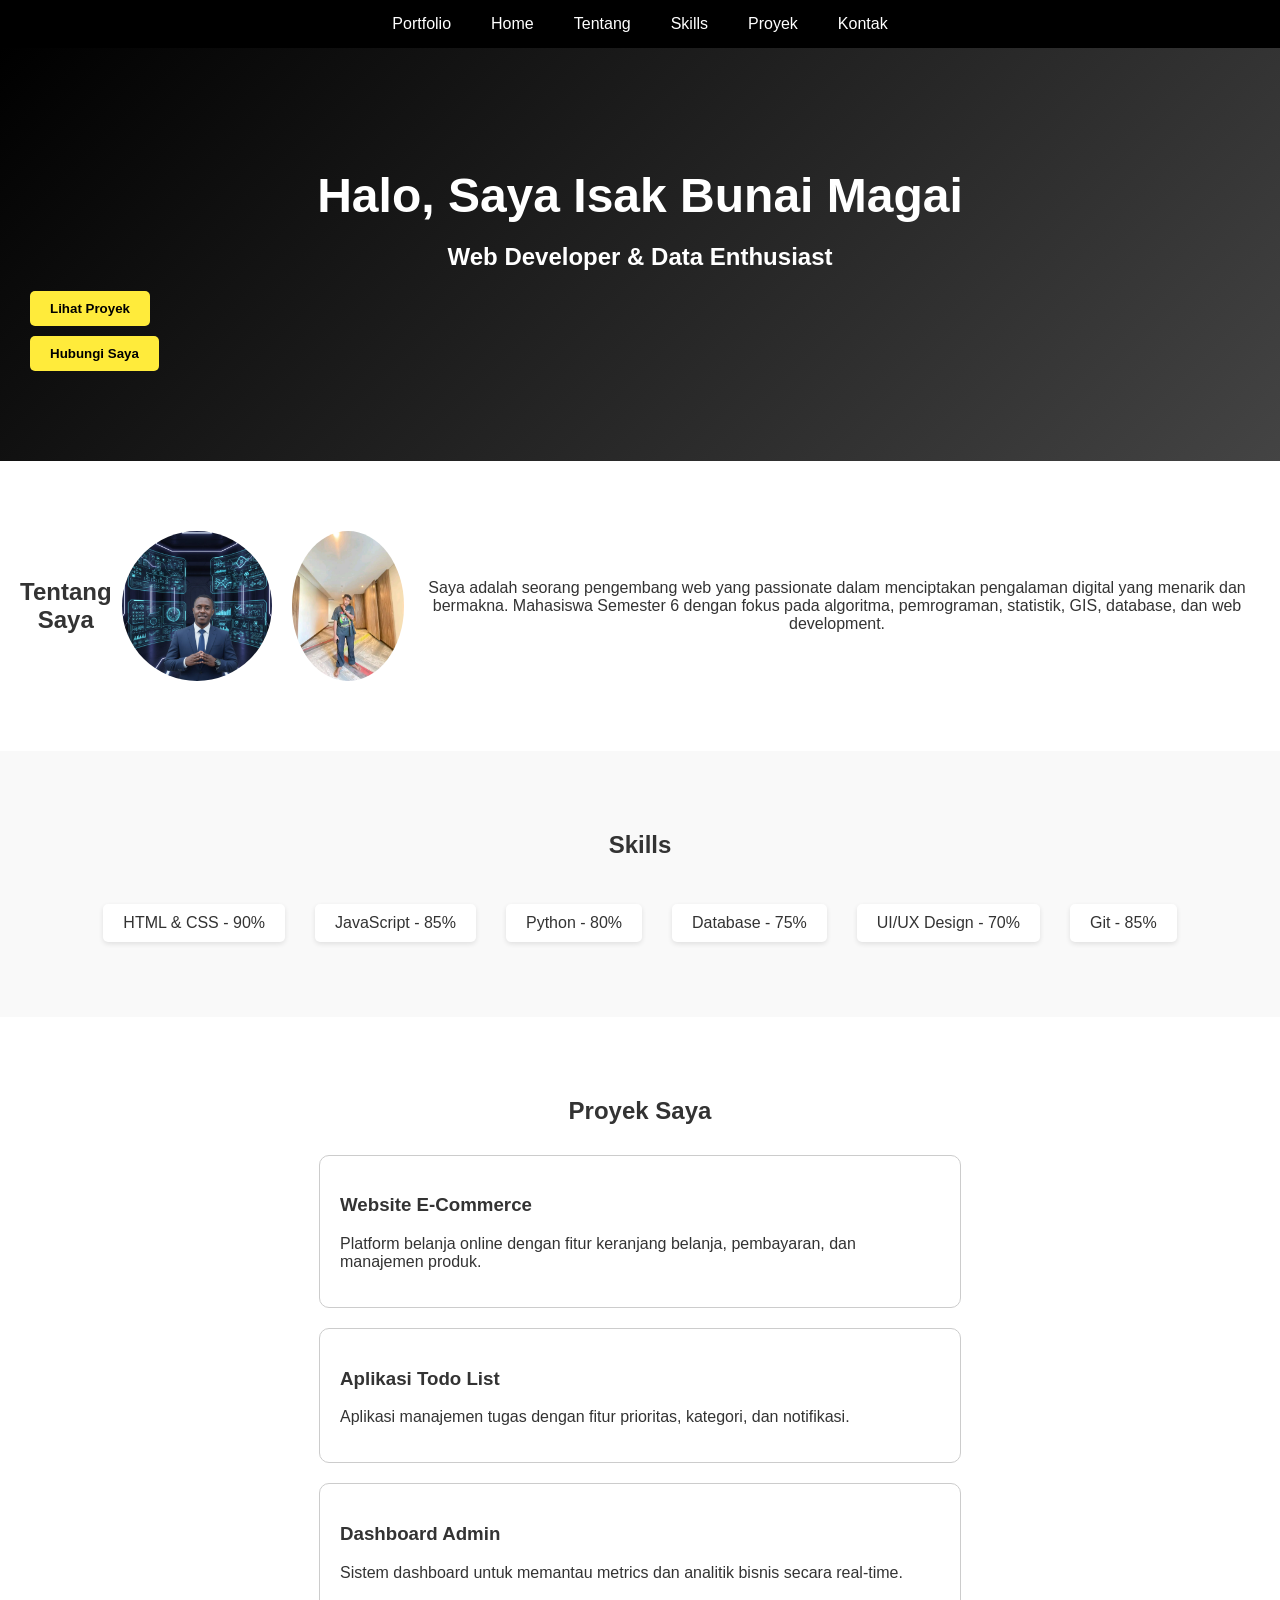
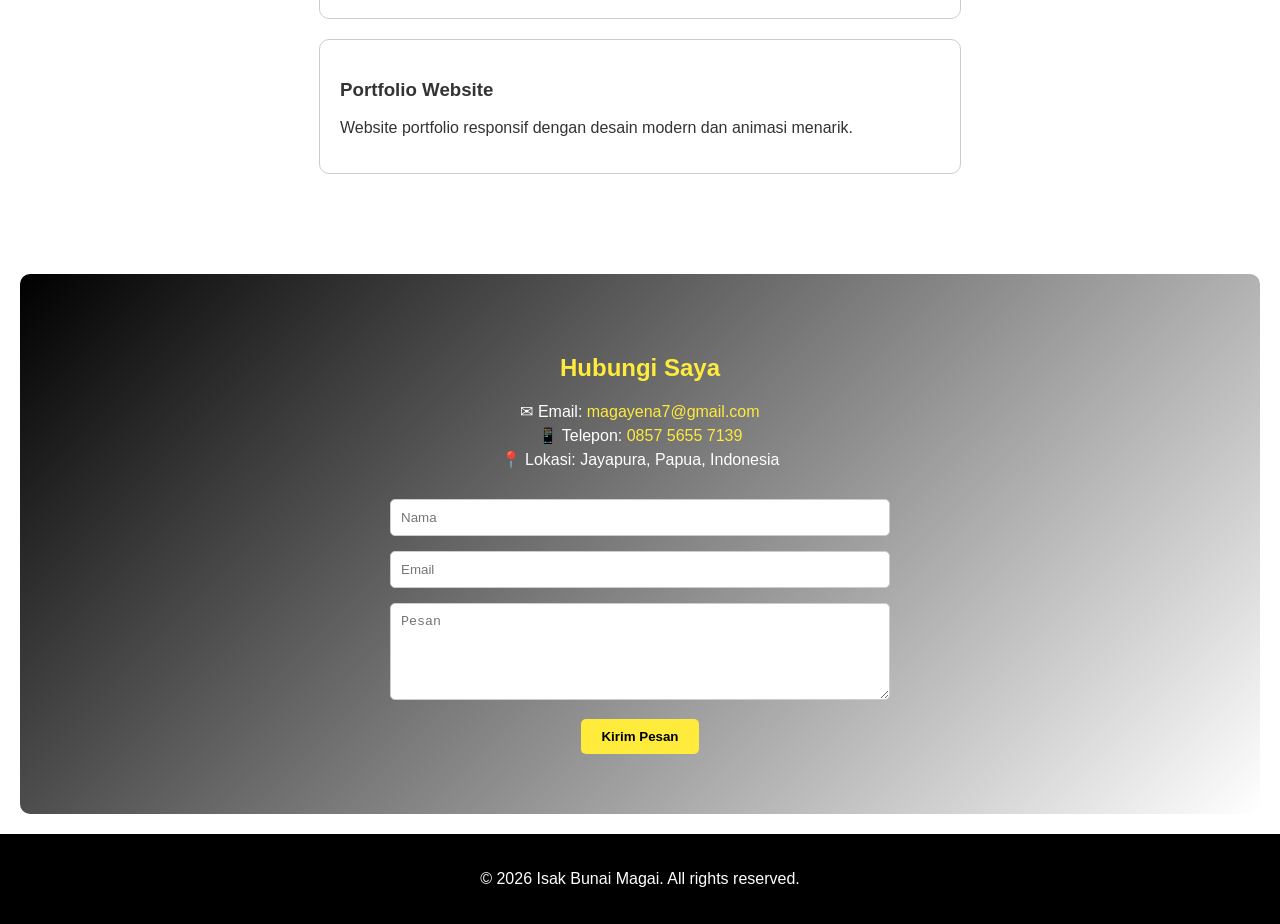
==== index.html @ d33b6208 "Add: meta description and keywords for SEO" ====
<!DOCTYPE html>
<html lang="id">
<head>
  <meta charset="UTF-8">
  <meta name="viewport" content="width=device-width, initial-scale=1.0">
  <meta name="description" content="Portofolio Isak Bunai Magai - Web Developer & Data Enthusiast dari Jayapura, Papua.">
  <meta name="keywords" content="Isak Bunai, Portofolio, Web Developer, Data Science, Jayapura, Papua">
  <title>Portfolio Isak Bunai Magai</title>
  <style>
    body {
      margin: 0;
      font-family: Arial, sans-serif;
      background: #fff;
      color: #333;
    }

    /* Navigasi */
    nav {
      background: #000;
      color: #fff;
      padding: 15px;
      position: sticky;
      top: 0;
      z-index: 100;
    }
    nav ul {
      list-style: none;
      display: flex;
      justify-content: center;
      margin: 0;
      padding: 0;
    }
    nav ul li {
      margin: 0 20px;
      cursor: pointer;
      transition: color 0.3s;
    }
    nav ul li:hover {
      color: #ffeb3b;
    }

    /* Hero Section */
    .hero {
      text-align: center;
      padding: 80px 20px;
      background: linear-gradient(135deg, #000, #444);
      color: #fff;
    }
    .hero h1 {
      font-size: 3em;
      margin-bottom: 10px;
    }
    .hero h2 {
      font-size: 1.5em;
      margin-bottom: 20px;
    }
    .hero button {
      background: #ffeb3b; /* kuning */
      color: #000;
      padding: 10px 20px;
      margin: 10px;
      border: none;
      border-radius: 5px;
      cursor: pointer;
      font-weight: bold;
    }
    .hero button:hover {
      background: #800080; /* ungu */
      color: #fff;
    }

    /* Tentang */
    .about {
      padding: 60px 20px;
      text-align: center;
      display: flex;
      flex-direction: column;
      align-items: center;
    }
    .about .profile-photo {
      margin: 10px;
    }
    @media (min-width: 600px) {
      .about {
        flex-direction: row;
        justify-content: center;
      }
    }
    .about img, .profile-photo {
      width: 150px;
      height: 150px;
      object-fit: cover;
      border-radius: 50%;
      margin: 10px;
      background: #ccc;
      display: inline-block;
    }

    /* Skills */
    .skills {
      padding: 60px 20px;
      background: #f9f9f9;
    }
    .skills h2 {
      text-align: center;
      margin-bottom: 30px;
    }
    .skills-list {
      display: flex;
      justify-content: center;
      flex-wrap: wrap;
    }
    .skills-list div {
      margin: 15px;
      text-align: center;
      padding: 10px 20px;
      background: #fff;
      border-radius: 5px;
      box-shadow: 0 2px 5px rgba(0,0,0,0.1);
    }

    /* Proyek */
    .projects {
      padding: 60px 20px;
    }
    .projects h2 {
      text-align: center;
      margin-bottom: 30px;
    }
    .project-card {
      margin: 20px auto;
      max-width: 600px;
      padding: 20px;
      border: 1px solid #ccc;
      border-radius: 10px;
    }
    .project-card:hover {
      box-shadow: 0 4px 10px rgba(0,0,0,0.2);
    }

    /* Kontak */
    .contact {
      padding: 60px 20px;
      background: linear-gradient(135deg, #000000, #ffffff); /* hitam putih */
      border-radius: 10px;
      margin: 20px;
      color: #fff;
    }
    .contact h2 {
      text-align: center;
      margin-bottom: 20px;
      color: #ffeb3b; /* judul kuning */
    }
    .contact-info {
      text-align: center;
      margin-bottom: 30px;
    }
    .contact-info p {
      margin: 5px 0;
      color: #fff;
    }
    .contact-info a {
      color: #ffeb3b;
      text-decoration: none;
    }
    .contact-info a:hover {
      text-decoration: underline;
    }
    form {
      max-width: 500px;
      margin: auto;
    }
    input, textarea {
      width: 100%;
      padding: 10px;
      margin-bottom: 15px;
      border: 1px solid #ccc;
      border-radius: 5px;
      box-sizing: border-box;
    }
    button {
      background: #ffeb3b; /* kuning */
      color: #000;
      padding: 10px 20px;
      border: none;
      border-radius: 5px;
      cursor: pointer;
      font-weight: bold;
      display: block;
      margin: auto;
    }
    button:hover {
      background: #800080; /* ungu */
      color: #fff;
    }

    /* Footer */
    footer {
      text-align: center;
      padding: 20px;
      background: #000;
      color: #fff;
    }
  </style>
</head>
<body>

  <!-- Navigasi -->
  <nav>
    <ul>
      <li>Portfolio</li>
      <li>Home</li>
      <li>Tentang</li>
      <li>Skills</li>
      <li>Proyek</li>
      <li>Kontak</li>
    </ul>
  </nav>

  <!-- Hero -->
  <section class="hero">
    <h1>Halo, Saya Isak Bunai Magai</h1>
    <h2>Web Developer & Data Enthusiast</h2>
    <button>Lihat Proyek</button>
    <button>Hubungi Saya</button>
  </section>

  <!-- Tentang -->
  <section class="about">
    <h2>Tentang Saya</h2>
    <img src="isak.jpg" alt="Foto Isak Bunai Magai" class="profile-photo">
    <img src="isak2.jpg" alt="Foto Isak Bunai Magai 2" class="profile-photo">
    <p>Saya adalah seorang pengembang web yang passionate dalam menciptakan pengalaman digital yang menarik dan bermakna. 
       Mahasiswa Semester 6 dengan fokus pada algoritma, pemrograman, statistik, GIS, database, dan web development.</p>
  </section>

  <!-- Skills -->
  <section class="skills">
    <h2>Skills</h2>
    <div class="skills-list">
      <div>HTML & CSS - 90%</div>
      <div>JavaScript - 85%</div>
      <div>Python - 80%</div>
      <div>Database - 75%</div>
      <div>UI/UX Design - 70%</div>
      <div>Git - 85%</div>
    </div>
  </section>

  <!-- Proyek -->
  <section class="projects">
    <h2>Proyek Saya</h2>
    <div class="project-card">
      <h3>Website E-Commerce</h3>
      <p>Platform belanja online dengan fitur keranjang belanja, pembayaran, dan manajemen produk.</p>
    </div>
    <div class="project-card">
      <h3>Aplikasi Todo List</h3>
      <p>Aplikasi manajemen tugas dengan fitur prioritas, kategori, dan notifikasi.</p>
    </div>
    <div class="project-card">
      <h3>Dashboard Admin</h3>
      <p>Sistem dashboard untuk memantau metrics dan analitik bisnis secara real-time.</p>
    </div>
    <div class="project-card">
      <h3>Portfolio Website</h3>
      <p>Website portfolio responsif dengan desain modern dan animasi menarik.</p>
    </div>
  </section>

  <!-- Kontak -->
  <section class="contact">
    <h2>Hubungi Saya</h2>
    <div class="contact-info">
      <p>✉ Email: <a href="mailto:magayena7@gmail.com">magayena7@gmail.com</a></p>
      <p>📱 Telepon: <a href="tel:+6285756557139">0857 5655 7139</a></p>
      <p>📍 Lokasi: Jayapura, Papua, Indonesia</p>
    </div>
    <form>
      <input type="text" placeholder="Nama">
      <input type="email" placeholder="Email">
      <textarea rows="5" placeholder="Pesan"></textarea>
      <button type="submit">Kirim Pesan</button>
    </form>
  </section>

  <footer>
    <p>&copy; 2026 Isak Bunai Magai. All rights reserved.</p>
  </footer>

</body>
</html>
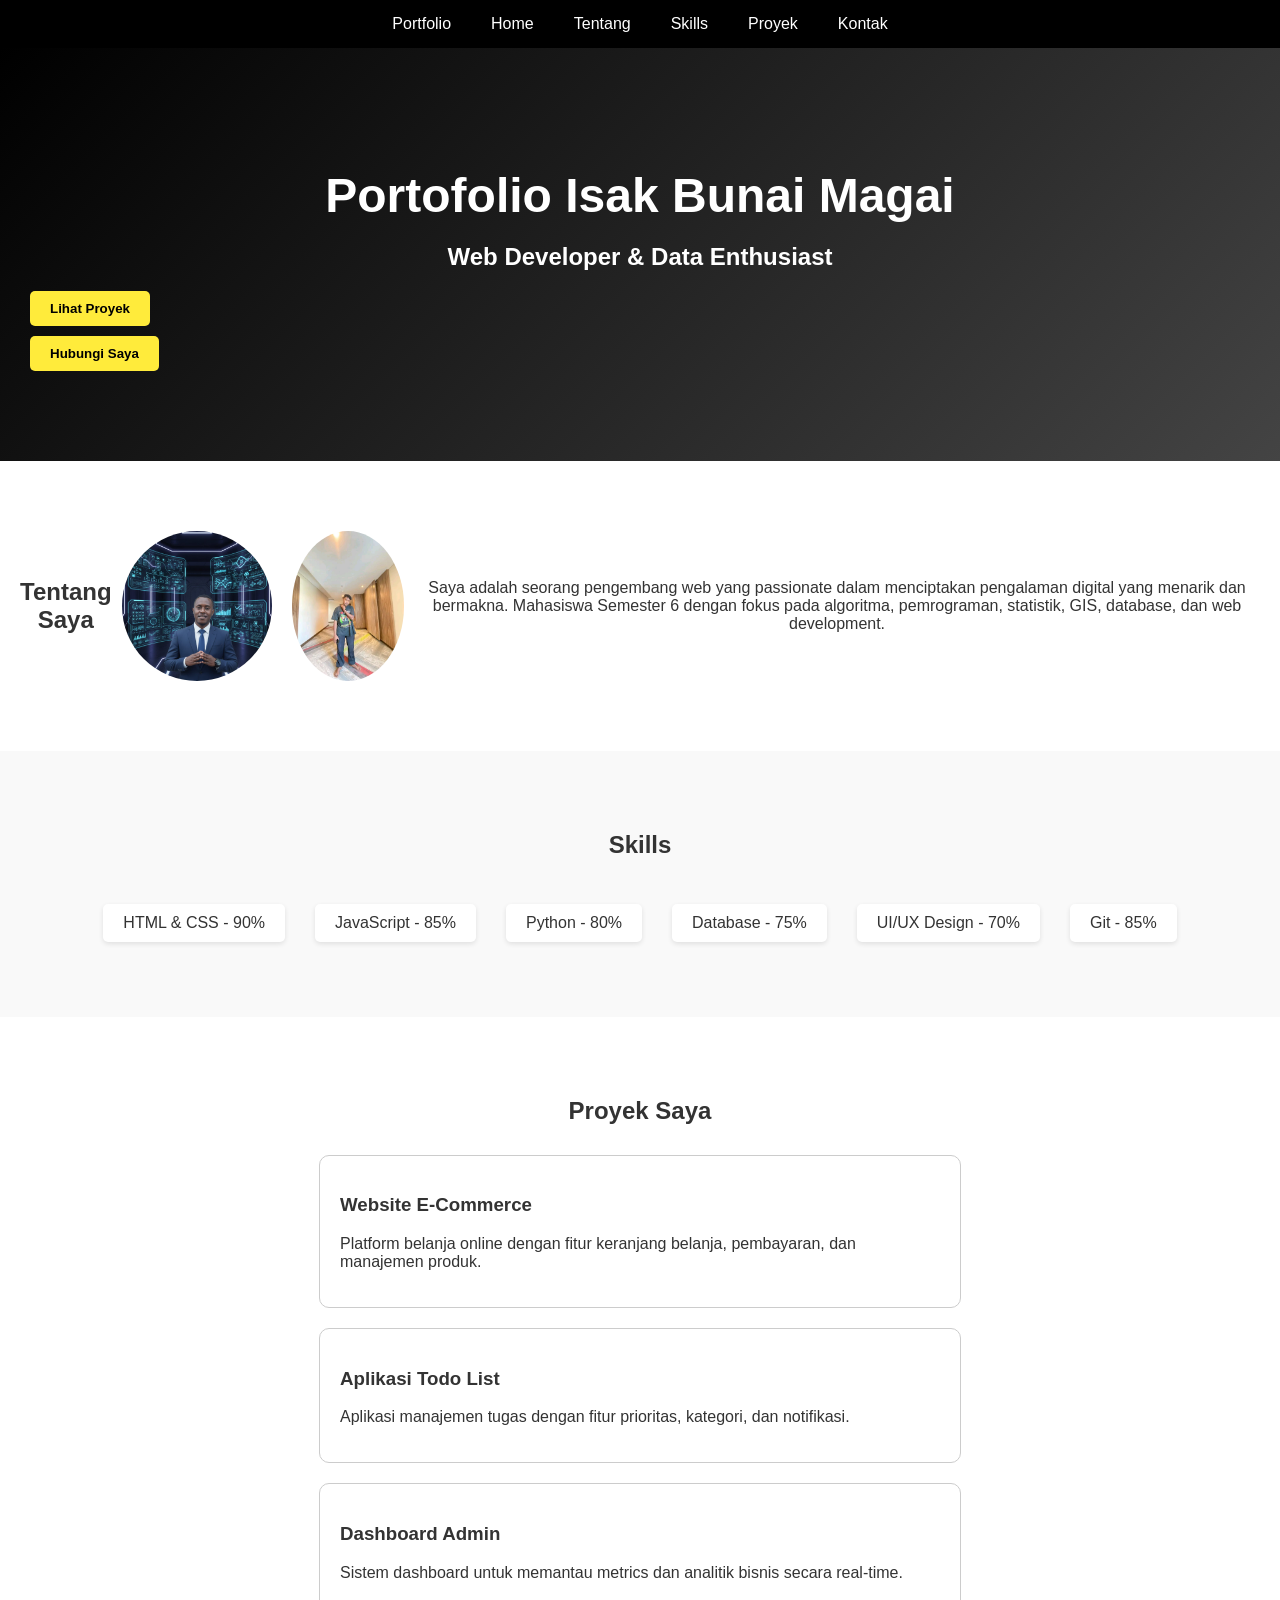
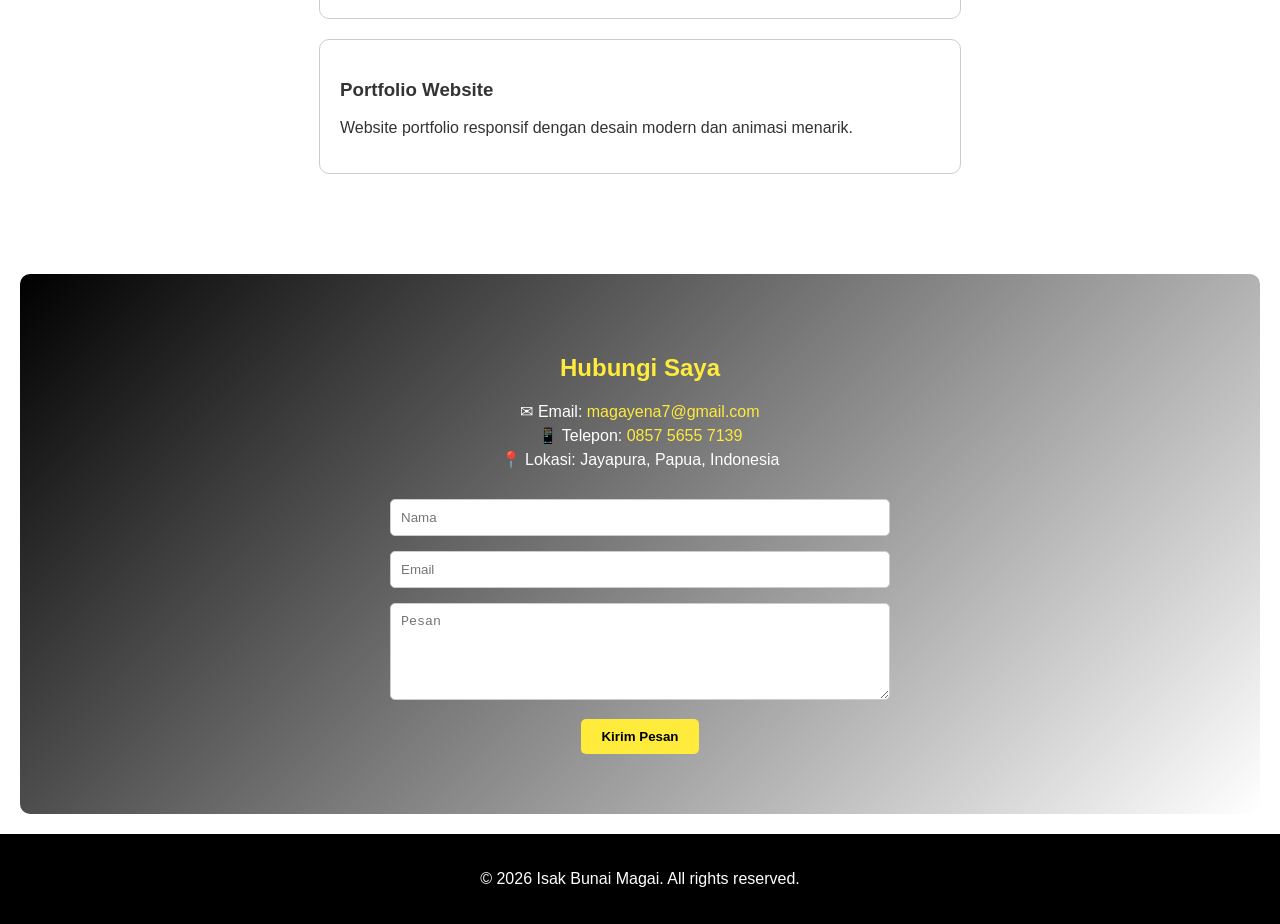
==== commit 731e1cee: "Update: hero h1 to Portofolio Isak Bunai Magai" ====
--- a/index.html
+++ b/index.html
@@ -5,7 +5,7 @@
   <meta name="viewport" content="width=device-width, initial-scale=1.0">
   <meta name="description" content="Portofolio Isak Bunai Magai - Web Developer & Data Enthusiast dari Jayapura, Papua.">
   <meta name="keywords" content="Isak Bunai, Portofolio, Web Developer, Data Science, Jayapura, Papua">
-  <title>Portfolio Isak Bunai Magai</title>
+  <title>Portofolio Isak Bunai Magai</title>
   <style>
     body {
       margin: 0;
@@ -219,7 +219,7 @@
 
   <!-- Hero -->
   <section class="hero">
-    <h1>Halo, Saya Isak Bunai Magai</h1>
+    <h1>Portofolio Isak Bunai Magai</h1>
     <h2>Web Developer & Data Enthusiast</h2>
     <button>Lihat Proyek</button>
     <button>Hubungi Saya</button>
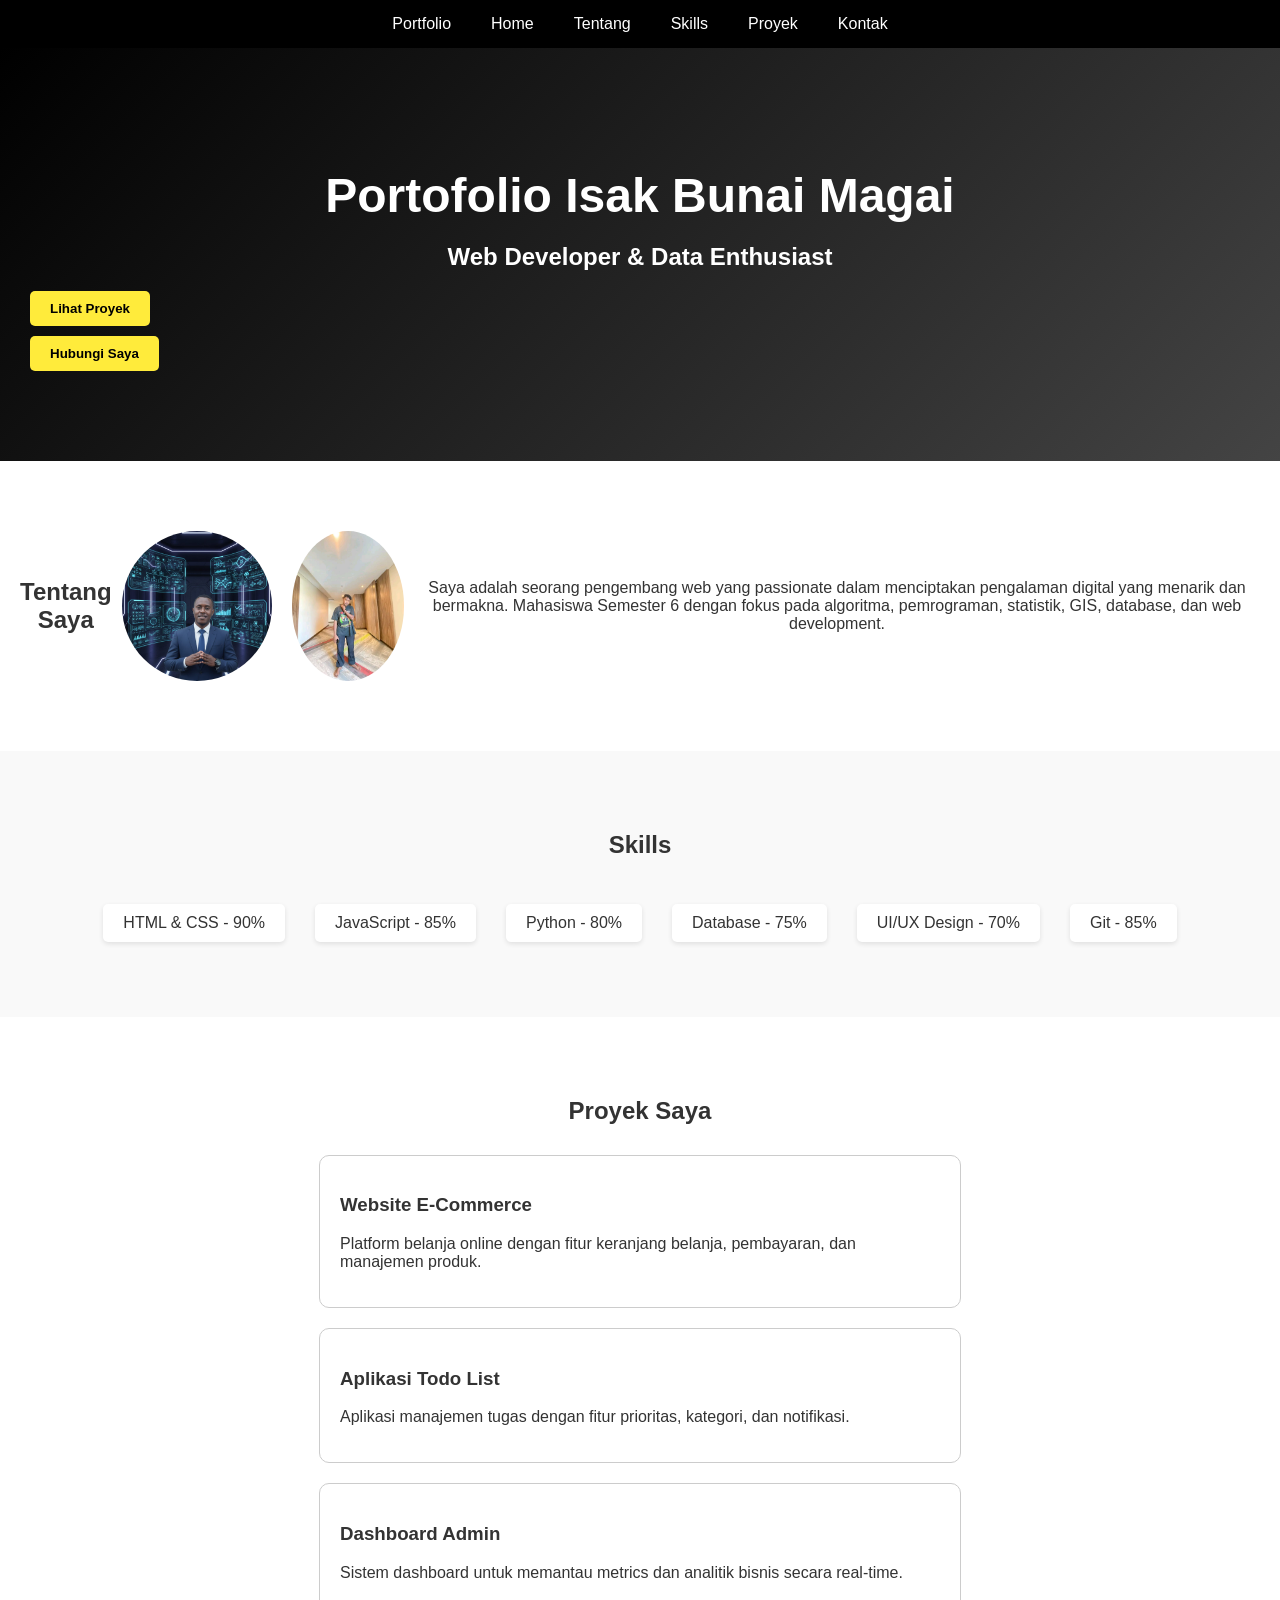
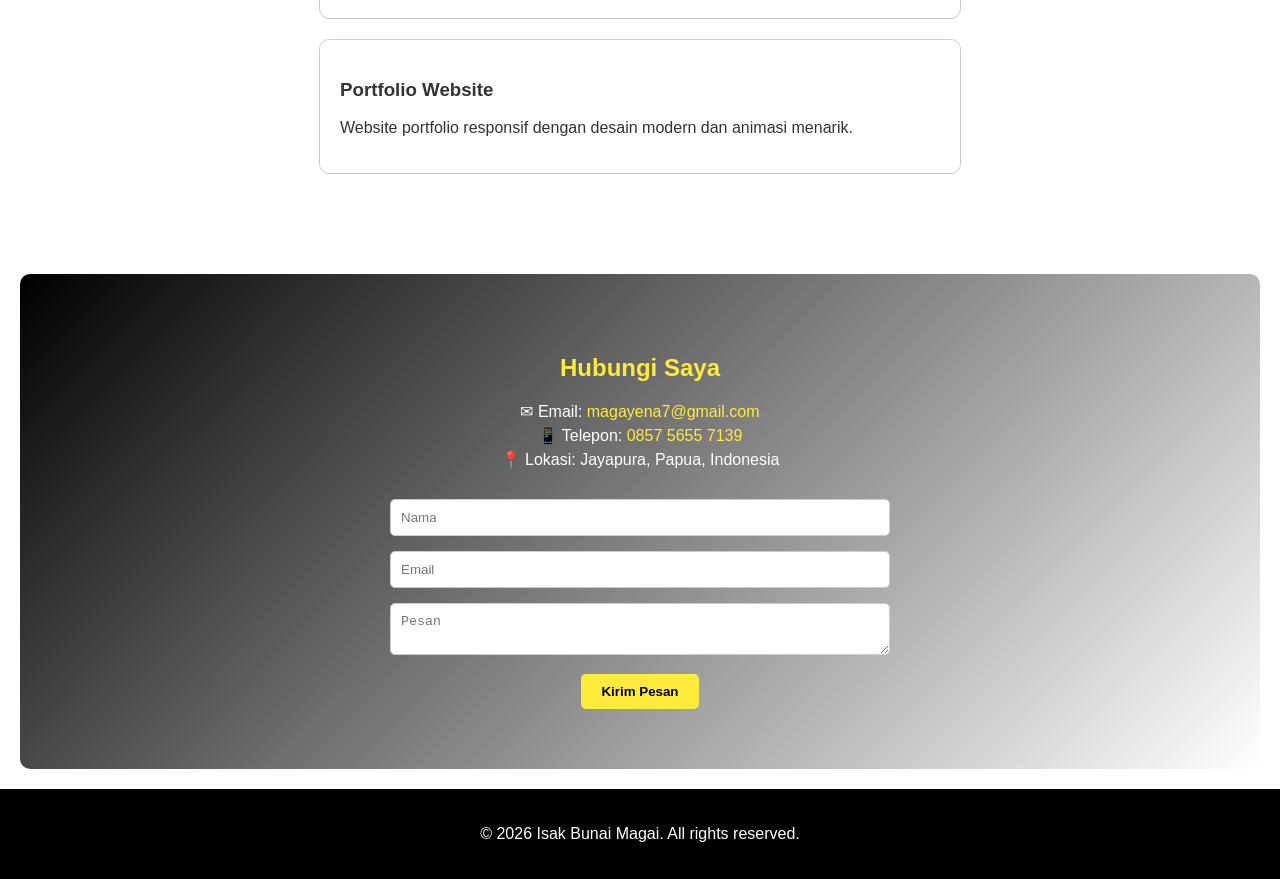
==== commit 695a9e1b: "Add: formspree action to contact form" ====
--- a/index.html
+++ b/index.html
@@ -228,8 +228,8 @@
   <!-- Tentang -->
   <section class="about">
     <h2>Tentang Saya</h2>
-    <img src="isak.jpg" alt="Foto Isak Bunai Magai" class="profile-photo">
-    <img src="isak2.jpg" alt="Foto Isak Bunai Magai 2" class="profile-photo">
+    <img src="isak.jpg" alt="Foto Profil Isak Bunai Magai - Web Developer" class="profile-photo">
+    <img src="isak2.jpg" alt="Foto Kedua Isak Bunai Magai - Data Enthusiast" class="profile-photo">
     <p>Saya adalah seorang pengembang web yang passionate dalam menciptakan pengalaman digital yang menarik dan bermakna. 
        Mahasiswa Semester 6 dengan fokus pada algoritma, pemrograman, statistik, GIS, database, dan web development.</p>
   </section>
@@ -276,10 +276,10 @@
       <p>📱 Telepon: <a href="tel:+6285756557139">0857 5655 7139</a></p>
       <p>📍 Lokasi: Jayapura, Papua, Indonesia</p>
     </div>
-    <form>
-      <input type="text" placeholder="Nama">
-      <input type="email" placeholder="Email">
-      <textarea rows="5" placeholder="Pesan"></textarea>
+    <form action="https://formspree.io/f/yourFormID" method="POST">
+      <input type="text" name="name" placeholder="Nama" required>
+      <input type="email" name="email" placeholder="Email" required>
+      <textarea name="message" placeholder="Pesan" required></textarea>
       <button type="submit">Kirim Pesan</button>
     </form>
   </section>
